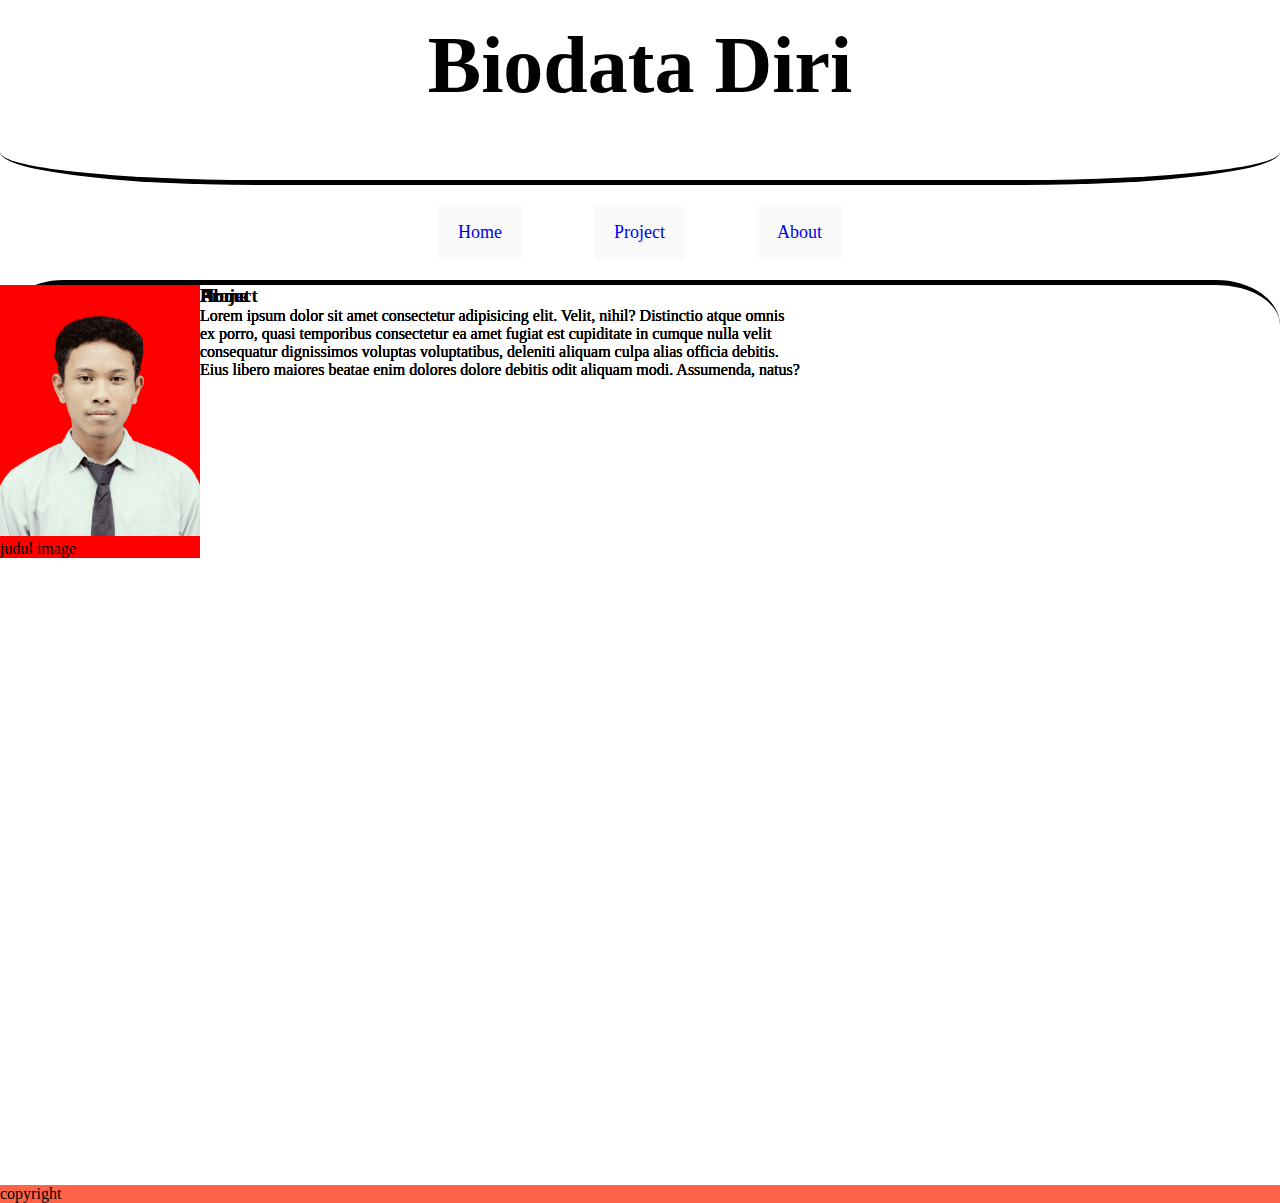
==== index.html @ 00df9906 "awa" ====
<!DOCTYPE html>
<html lang="en">
  <head>
    <meta charset="UTF-8" />
    <meta http-equiv="X-UA-Compatible" content="IE=edge" />
    <meta name="viewport" content="width=device-width, initial-scale=1.0" />
    <title>Latihan</title>
    <link rel="stylesheet" href="style.css" />
  </head>
  <body>
    <header>
      <h1>Biodata Diri</h1>
      <nav>
        <a href="#home" class="click">Home</a>
        <a href="#project" class="click">Project</a>
        <a href="#about" class="click">About</a>
      </nav>
    </header>
    <main>
      <div class="slide-container">
        <article id="home">
          <aside>
            <img id="profil" src="./image/person.png" alt="" />
            <p>judul image</p>
          </aside>
          <section>
            <h3>Home</h3>
            <p>
              Lorem ipsum dolor sit amet consectetur adipisicing elit. Velit,
              nihil? Distinctio atque omnis ex porro, quasi temporibus
              consectetur ea amet fugiat est cupiditate in cumque nulla velit
              consequatur dignissimos voluptas voluptatibus, deleniti aliquam
              culpa alias officia debitis. Eius libero maiores beatae enim
              dolores dolore debitis odit aliquam modi. Assumenda, natus?
            </p>
          </section>
        </article>

        <article id="project">
          <aside>
            <img id="profil" src="./image/person.png" alt="" />
            <p>judul image</p>
          </aside>
          <section>
            <h3>Project</h3>
            <p>
              Lorem ipsum dolor sit amet consectetur adipisicing elit. Velit,
              nihil? Distinctio atque omnis ex porro, quasi temporibus
              consectetur ea amet fugiat est cupiditate in cumque nulla velit
              consequatur dignissimos voluptas voluptatibus, deleniti aliquam
              culpa alias officia debitis. Eius libero maiores beatae enim
              dolores dolore debitis odit aliquam modi. Assumenda, natus?
            </p>
          </section>
        </article>

        <article id="about">
          <aside>
            <img id="profil" src="./image/person.png" alt="" />
            <p>judul image</p>
          </aside>
          <section>
            <h3>About</h3>
            <p>
              Lorem ipsum dolor sit amet consectetur adipisicing elit. Velit,
              nihil? Distinctio atque omnis ex porro, quasi temporibus
              consectetur ea amet fugiat est cupiditate in cumque nulla velit
              consequatur dignissimos voluptas voluptatibus, deleniti aliquam
              culpa alias officia debitis. Eius libero maiores beatae enim
              dolores dolore debitis odit aliquam modi. Assumenda, natus?
            </p>
          </section>
        </article>
      </div>
    </main>
    <footer>
      <p>copyright</p>
    </footer>
    <script src="script.js"></script>
  </body>
</html>
---- style.css ----
* {
  padding: 0;
  margin: 0;
}

body {
  box-sizing: border-box;
}

/**================================*/
/**             Header             */
/**================================*/
header {
  display: flex;
  flex-direction: column;
  text-align: center;
  justify-content: center;
  margin-top: 20px;
  /* background-color: aqua; */
}

header h1 {
  /* background-color: blue; */
  height: 10rem;
  font-size: 5rem;
  border-radius: 0 0 20% 20%;
  border-bottom: 5px solid black;
}

header nav {
  display: flex;
  /* margin-top: 100px; */
  /* background-color: aquamarine; */
  justify-content: center;
  gap: 2rem;
  /* border-bottom: 2px solid black; */
}

nav a {
  text-align: center;
  padding: 15px 20px;
  margin: 20px;
  text-decoration: none;
  font-size: 18px;
  line-height: 25px;
  border-radius: 4px;
  background-color: #fafafa;
}

/**================================*/
/**             Main               */
/**================================*/

main {
  /* background-color: aqua; */
  border-radius: 5% 5% 0 0;
  min-height: 100vh;
  border-top: 5px solid black;
  position: relative;
}
.slide-container {
  /*  
  transform: translate(-50%, 0);
  background: #f1f1f1f1;
  width: 80%;
  height: 80%;
  margin: 40px;
  border-top: 3px solid black;
  border-bottom: 3px solid black; */
  width: 100%;
  max-width: 800px;
  height: 350px;
  position: relative;
}

/**============ Article =========== */

article {
  width: 100%;
  max-width: 800px;
  height: 350px;
  position: absolute;
  transition: all 0.5s;
}
/**============ Aside ============= */

aside {
  float: left;
  background-color: red;
}

#profil {
  max-width: 200px;
  height: auto;
}
/**============ Section ============= */

/**================================*/
/**             Footer             */
/**================================*/

footer {
  background-color: tomato;
}
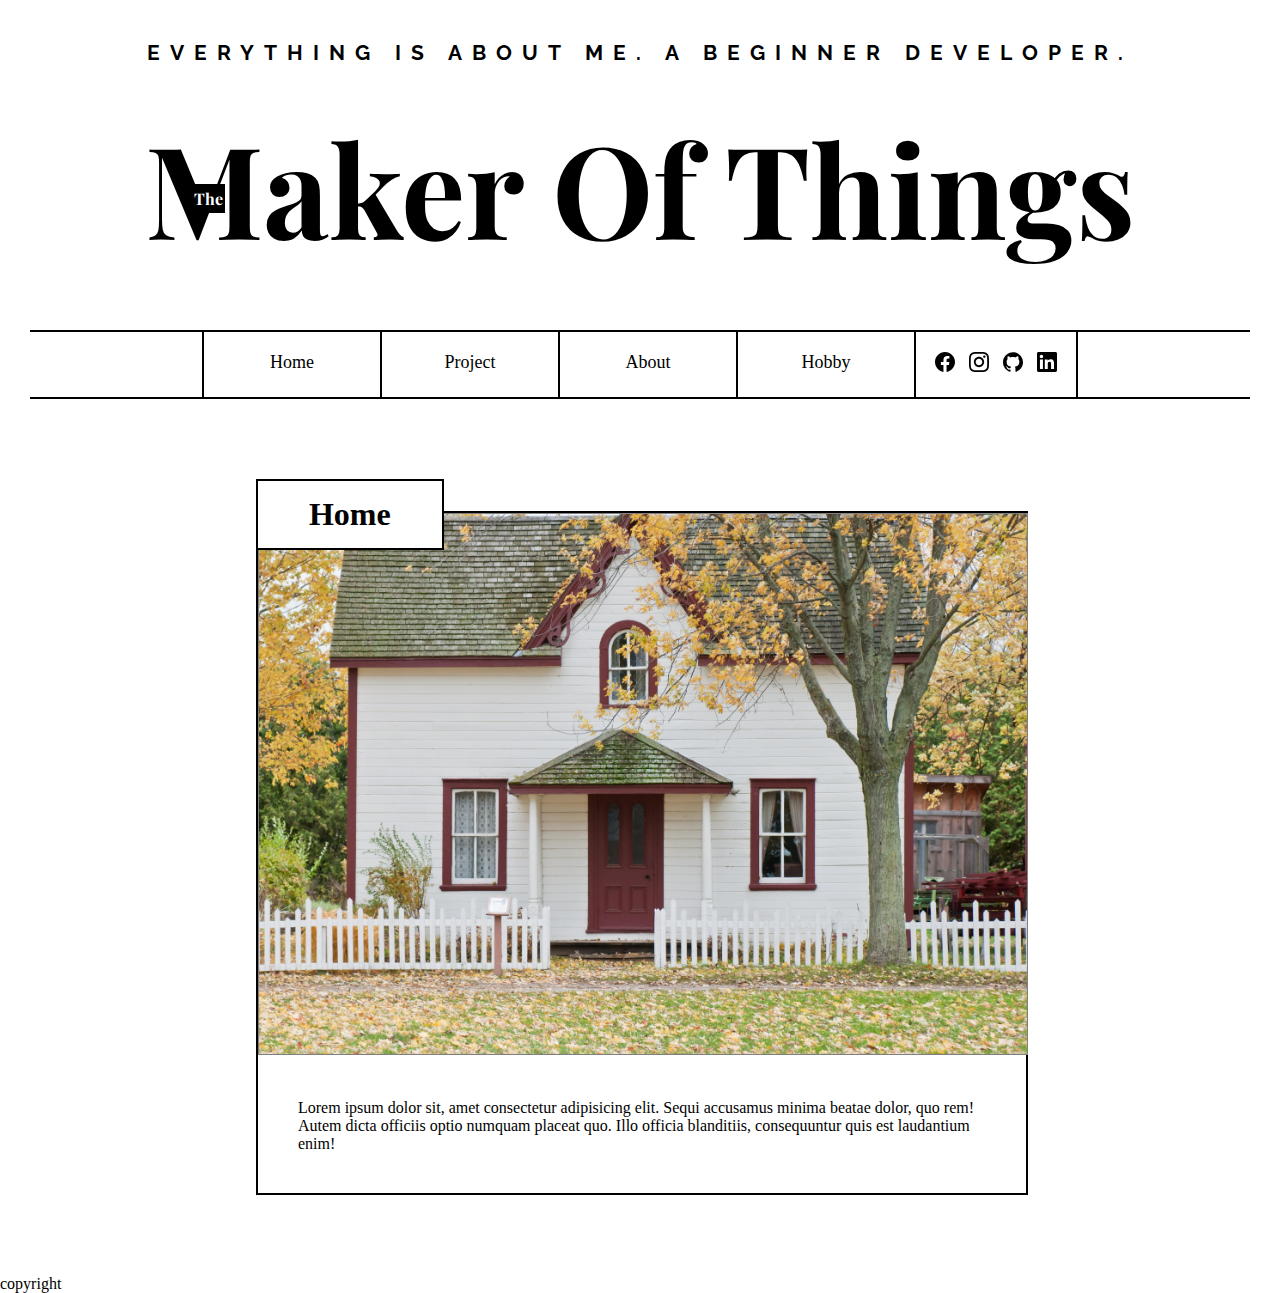
==== commit 38ed0896: "save 1" ====
--- a/index.html
+++ b/index.html
@@ -6,72 +6,90 @@
     <meta name="viewport" content="width=device-width, initial-scale=1.0" />
     <title>Latihan</title>
     <link rel="stylesheet" href="style.css" />
+    <link
+      rel="stylesheet"
+      href="https://use.fontawesome.com/releases/v5.13.0/css/all.css"
+      integrity="sha384-Bfad6CLCknfcloXFOyFnlgtENryhrpZCe29RTifKEixXQZ38WheV+i/6YWSzkz3V"
+      crossorigin="anonymous"
+    />
   </head>
   <body>
     <header>
-      <h1>Biodata Diri</h1>
+      <h3>everything is about me. a beginner developer.</h3>
+      <h1><span>the</span> maker of things</h1>
       <nav>
-        <a href="#home" class="click">Home</a>
-        <a href="#project" class="click">Project</a>
-        <a href="#about" class="click">About</a>
+        <ul>
+          <li class="border" id="default">
+            <a href="#home" class="click" onclick="openPage('home')">Home</a>
+          </li>
+          <li>
+            <a href="#project" class="click" onclick="openPage('project')"
+              >Project</a
+            >
+          </li>
+          <li class="border">
+            <a href="#about" class="click" onclick="openPage('about')">About</a>
+          </li>
+          <li><a href="#hobby" class="click">Hobby</a></li>
+          <li class="border social-media">
+            <a href="" class="click"
+              ><img src="./asset/facebook.svg" alt="facebook"
+            /></a>
+            <a href="#about" class="click"
+              ><img src="./asset/instagram.svg" alt="instagram"
+            /></a>
+            <a href="#about" class="click"
+              ><img src="./asset/github.svg" alt="github" />
+            </a>
+            <a href="#about" class="click"
+              ><img src="./asset/linkedin.svg" alt="linkedin"
+            /></a>
+          </li>
+        </ul>
       </nav>
     </header>
     <main>
-      <div class="slide-container">
-        <article id="home">
-          <aside>
-            <img id="profil" src="./image/person.png" alt="" />
-            <p>judul image</p>
-          </aside>
-          <section>
-            <h3>Home</h3>
+      <article id="home" class="content active">
+        <div class="container">
+          <h1>Home</h1>
+          <div class="batas"></div>
+          <div class="image-container">
+            <img src="./asset/home.jpg" alt="home" />
             <p>
-              Lorem ipsum dolor sit amet consectetur adipisicing elit. Velit,
-              nihil? Distinctio atque omnis ex porro, quasi temporibus
-              consectetur ea amet fugiat est cupiditate in cumque nulla velit
-              consequatur dignissimos voluptas voluptatibus, deleniti aliquam
-              culpa alias officia debitis. Eius libero maiores beatae enim
-              dolores dolore debitis odit aliquam modi. Assumenda, natus?
+              Lorem ipsum dolor sit, amet consectetur adipisicing elit. Sequi
+              accusamus minima beatae dolor, quo rem! Autem dicta officiis optio
+              numquam placeat quo. Illo officia blanditiis, consequuntur quis
+              est laudantium enim!
             </p>
-          </section>
-        </article>
+          </div>
+        </div>
+      </article>
 
-        <article id="project">
-          <aside>
-            <img id="profil" src="./image/person.png" alt="" />
-            <p>judul image</p>
-          </aside>
-          <section>
-            <h3>Project</h3>
-            <p>
-              Lorem ipsum dolor sit amet consectetur adipisicing elit. Velit,
-              nihil? Distinctio atque omnis ex porro, quasi temporibus
-              consectetur ea amet fugiat est cupiditate in cumque nulla velit
-              consequatur dignissimos voluptas voluptatibus, deleniti aliquam
-              culpa alias officia debitis. Eius libero maiores beatae enim
-              dolores dolore debitis odit aliquam modi. Assumenda, natus?
-            </p>
-          </section>
-        </article>
+      <article id="about" class="content">
+        <div class="container">
+          <h1>About</h1>
+          <div class="batas"></div>
+          <p>
+            Lorem ipsum dolor sit, amet consectetur adipisicing elit. Sequi
+            accusamus minima beatae dolor, quo rem! Autem dicta officiis optio
+            numquam placeat quo. Illo officia blanditiis, consequuntur quis est
+            laudantium enim!
+          </p>
+        </div>
+      </article>
 
-        <article id="about">
-          <aside>
-            <img id="profil" src="./image/person.png" alt="" />
-            <p>judul image</p>
-          </aside>
-          <section>
-            <h3>About</h3>
-            <p>
-              Lorem ipsum dolor sit amet consectetur adipisicing elit. Velit,
-              nihil? Distinctio atque omnis ex porro, quasi temporibus
-              consectetur ea amet fugiat est cupiditate in cumque nulla velit
-              consequatur dignissimos voluptas voluptatibus, deleniti aliquam
-              culpa alias officia debitis. Eius libero maiores beatae enim
-              dolores dolore debitis odit aliquam modi. Assumenda, natus?
-            </p>
-          </section>
-        </article>
-      </div>
+      <article id="project" class="content">
+        <div class="container">
+          <h1>Project</h1>
+          <div class="batas"></div>
+          <p>
+            Lorem ipsum dolor sit, amet consectetur adipisicing elit. Sequi
+            accusamus minima beatae dolor, quo rem! Autem dicta officiis optio
+            numquam placeat quo. Illo officia blanditiis, consequuntur quis est
+            laudantium enim!
+          </p>
+        </div>
+      </article>
     </main>
     <footer>
       <p>copyright</p>
--- a/style.css
+++ b/style.css
@@ -1,4 +1,7 @@
-* {
+@import url("https://fonts.googleapis.com/css2?family=Caveat:wght@600&family=Playfair+Display:wght@600&family=Raleway:wght@200&display=swap");
+*,
+*::after,
+*::before {
   padding: 0;
   margin: 0;
 }
@@ -11,94 +14,143 @@
 /**             Header             */
 /**================================*/
 header {
-  display: flex;
-  flex-direction: column;
+  position: relative;
   text-align: center;
-  justify-content: center;
-  margin-top: 20px;
-  /* background-color: aqua; */
+}
+
+header h3 {
+  font-family: "Raleway";
+  margin: 40px auto 0 auto;
+  font-size: 1.3rem;
+  letter-spacing: 10px;
+  text-transform: uppercase;
 }
 
 header h1 {
-  /* background-color: blue; */
-  height: 10rem;
-  font-size: 5rem;
-  border-radius: 0 0 20% 20%;
-  border-bottom: 5px solid black;
+  font-family: "Playfair Display";
+  margin: 20px auto 40px auto;
+  font-size: 8rem;
+  text-transform: capitalize;
+  line-height: 1.6;
+}
+
+h1 span {
+  position: absolute;
+  font-size: medium;
+  color: white;
+  background-color: black;
+  text-align: center;
+  top: 40%;
+  left: 15%;
+  padding: 2px;
 }
 
 header nav {
-  display: flex;
-  /* margin-top: 100px; */
-  /* background-color: aquamarine; */
-  justify-content: center;
-  gap: 2rem;
-  /* border-bottom: 2px solid black; */
+  border-top: 2px solid black;
+  border-bottom: 2px solid black;
+  margin-left: 30px;
+  margin-right: 30px;
 }
 
-nav a {
+nav ul {
+  display: inline-flex;
+  list-style-type: none;
+}
+
+ul li {
+  padding: 20px 40px;
+  width: 6rem;
+}
+nav .border {
+  border-left: 2px solid black;
+  border-right: 2px solid black;
+}
+
+ul li a {
   text-align: center;
-  padding: 15px 20px;
-  margin: 20px;
+  color: black;
   text-decoration: none;
   font-size: 18px;
-  line-height: 25px;
-  border-radius: 4px;
-  background-color: #fafafa;
+}
+
+li a:hover {
+  color: blueviolet;
+  font-weight: 500;
+}
+
+ul .social-media {
+  padding: 20px 0 20px 0;
+  width: 10rem;
+}
+
+img {
+  width: 20px;
+  margin: 0 5px 0 5px;
+  /* height: auto; */
 }
 
 /**================================*/
 /**             Main               */
 /**================================*/
-
-main {
-  /* background-color: aqua; */
-  border-radius: 5% 5% 0 0;
-  min-height: 100vh;
-  border-top: 5px solid black;
-  position: relative;
-}
-.slide-container {
-  /*  
-  transform: translate(-50%, 0);
-  background: #f1f1f1f1;
-  width: 80%;
-  height: 80%;
-  margin: 40px;
-  border-top: 3px solid black;
-  border-bottom: 3px solid black; */
-  width: 100%;
-  max-width: 800px;
-  height: 350px;
-  position: relative;
+.content {
+  display: none;
 }
 
+.active {
+  display: block;
+}
+
+.content .container {
+  position: relative;
+  /* border: 2px solid tomato; */
+  max-width: 60vw;
+  max-height: 80vh;
+  margin: 80px auto;
+}
+
+.container h1 {
+  position: absolute;
+  width: 12vw;
+  padding: 15px;
+  text-align: center;
+  top: 0;
+  border: 2px solid black;
+  background-color: white;
+}
+
+.container .batas {
+  width: 100%;
+  height: 2rem;
+}
+
+/**============ home image =========== */
+
+.image-container {
+  width: 100%;
+  display: block;
+  left: 0;
+  border: 2px solid black;
+}
+
+.image-container img {
+  width: 100%;
+  height: 60vh;
+  margin: 0;
+  padding-left: 0%;
+  object-fit: cover;
+  object-position: center;
+  border: 0.5px solid grey;
+}
+
+.container p {
+  padding: 2.5rem;
+}
 /**============ Article =========== */
 
-article {
-  width: 100%;
-  max-width: 800px;
-  height: 350px;
-  position: absolute;
-  transition: all 0.5s;
-}
 /**============ Aside ============= */
 
-aside {
-  float: left;
-  background-color: red;
-}
-
-#profil {
-  max-width: 200px;
-  height: auto;
-}
 /**============ Section ============= */
 
 /**================================*/
 /**             Footer             */
 /**================================*/
-
-footer {
-  background-color: tomato;
-}
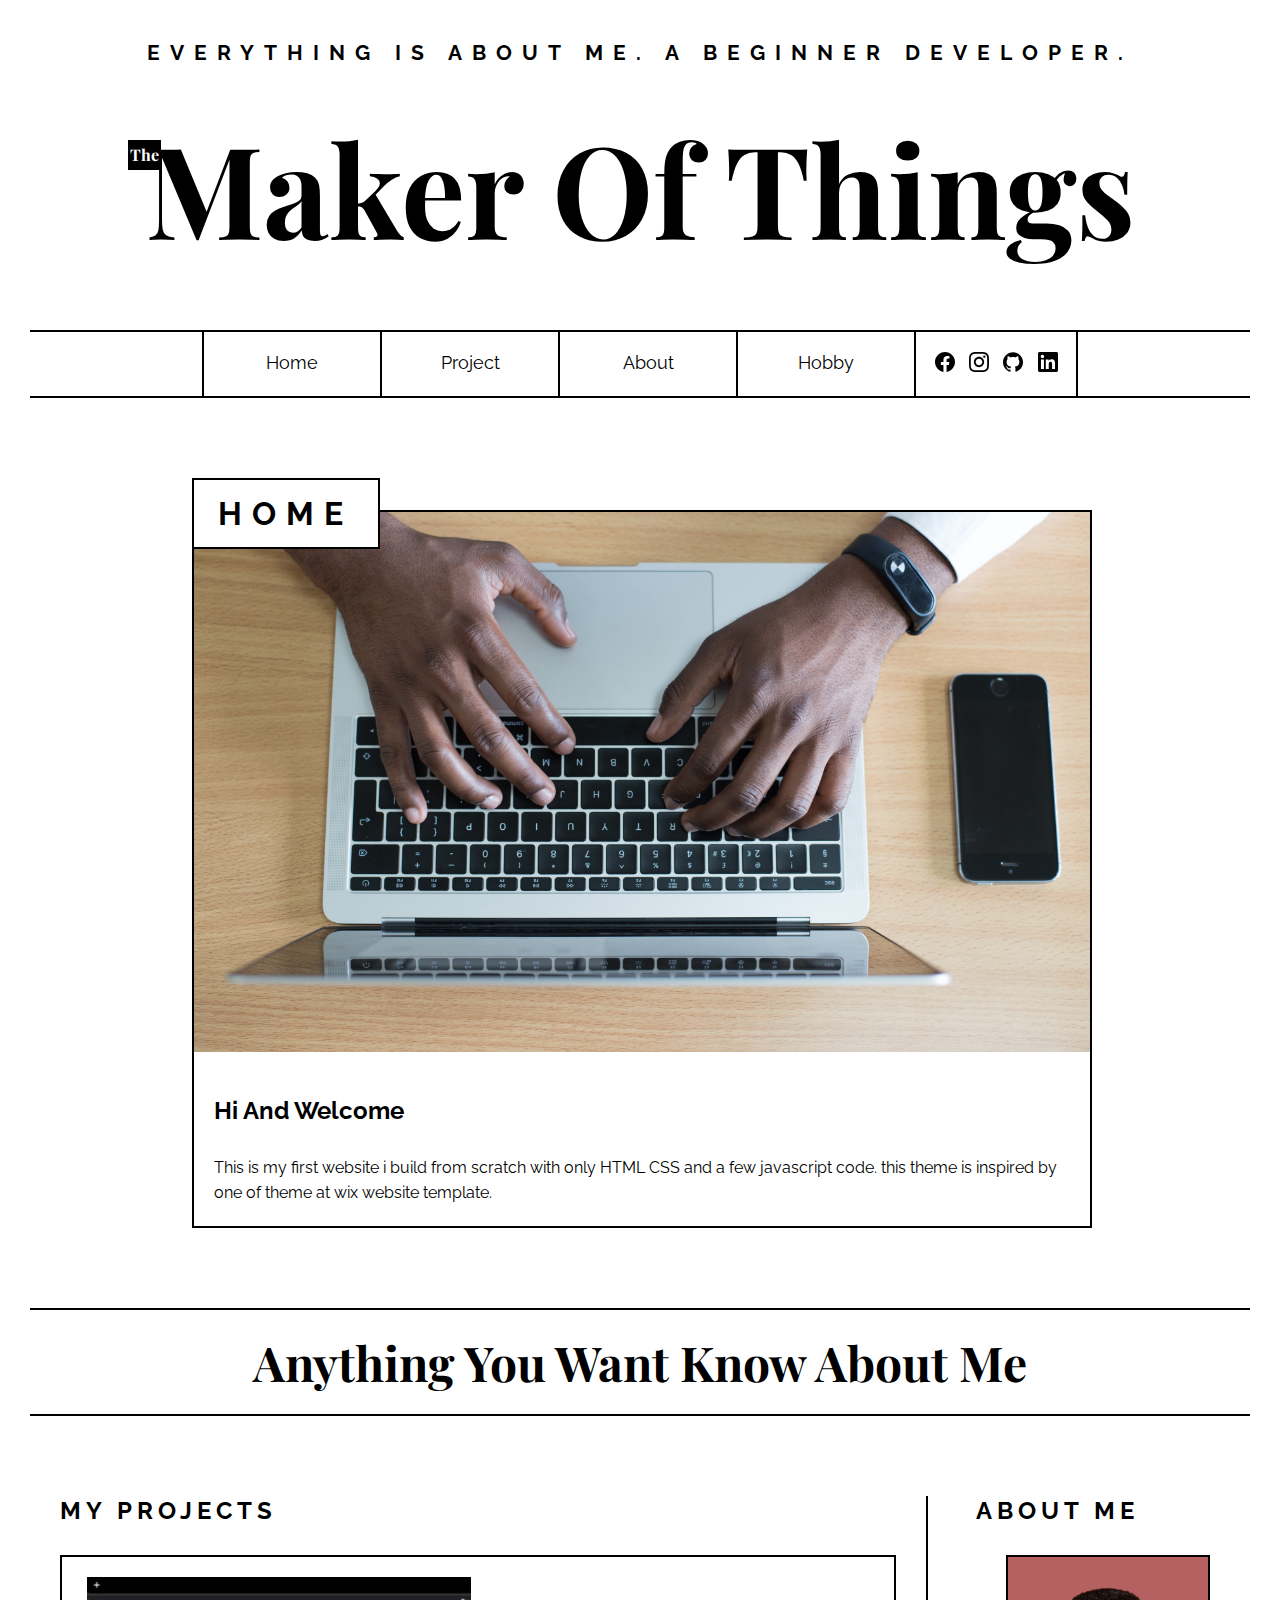
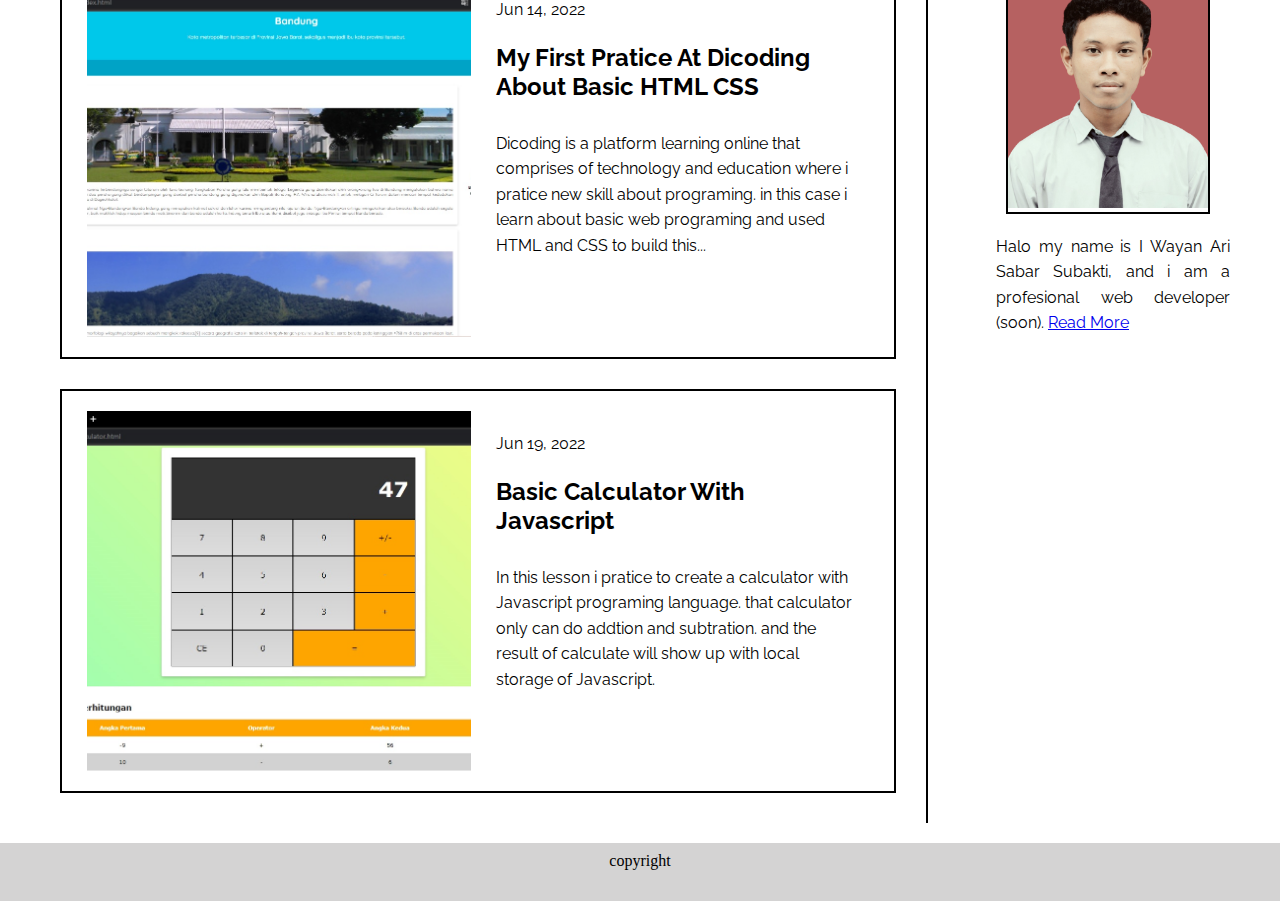
==== commit b4a21974: "complete view" ====
--- a/index.html
+++ b/index.html
@@ -17,77 +17,172 @@
     <header>
       <h3>everything is about me. a beginner developer.</h3>
       <h1><span>the</span> maker of things</h1>
-      <nav>
-        <ul>
-          <li class="border" id="default">
-            <a href="#home" class="click" onclick="openPage('home')">Home</a>
-          </li>
-          <li>
-            <a href="#project" class="click" onclick="openPage('project')"
-              >Project</a
-            >
-          </li>
-          <li class="border">
-            <a href="#about" class="click" onclick="openPage('about')">About</a>
-          </li>
-          <li><a href="#hobby" class="click">Hobby</a></li>
-          <li class="border social-media">
-            <a href="" class="click"
-              ><img src="./asset/facebook.svg" alt="facebook"
-            /></a>
-            <a href="#about" class="click"
-              ><img src="./asset/instagram.svg" alt="instagram"
-            /></a>
-            <a href="#about" class="click"
-              ><img src="./asset/github.svg" alt="github" />
-            </a>
-            <a href="#about" class="click"
-              ><img src="./asset/linkedin.svg" alt="linkedin"
-            /></a>
-          </li>
-        </ul>
-      </nav>
     </header>
+    <nav>
+      <ul>
+        <li class="border" id="default">
+          <a href="#home" class="click" onclick="openPage('home')">Home</a>
+        </li>
+        <li>
+          <a href="#project" class="click" onclick="openPage('project')"
+            >Project</a
+          >
+        </li>
+        <li class="border">
+          <a href="#about" class="click" onclick="openPage('about')">About</a>
+        </li>
+        <li><a href="#hobby" class="click">Hobby</a></li>
+        <li class="border social-media">
+          <a href="" class="click"
+            ><img src="./asset/facebook.svg" alt="facebook"
+          /></a>
+          <a href="#about" class="click"
+            ><img src="./asset/instagram.svg" alt="instagram"
+          /></a>
+          <a href="#about" class="click"
+            ><img src="./asset/github.svg" alt="github" />
+          </a>
+          <a href="#about" class="click"
+            ><img src="./asset/linkedin.svg" alt="linkedin"
+          /></a>
+        </li>
+      </ul>
+    </nav>
     <main>
       <article id="home" class="content active">
         <div class="container">
           <h1>Home</h1>
           <div class="batas"></div>
           <div class="image-container">
-            <img src="./asset/home.jpg" alt="home" />
-            <p>
-              Lorem ipsum dolor sit, amet consectetur adipisicing elit. Sequi
-              accusamus minima beatae dolor, quo rem! Autem dicta officiis optio
-              numquam placeat quo. Illo officia blanditiis, consequuntur quis
-              est laudantium enim!
-            </p>
+            <img src="./asset/laptop.jpg" alt="home" />
+            <div class="description">
+              <h3>Hi and Welcome</h3>
+              <p>
+                This is my first website i build from scratch with only HTML CSS
+                and a few javascript code. this theme is inspired by one of
+                theme at wix website template.
+              </p>
+            </div>
           </div>
+        </div>
+
+        <section class="contain-two">
+          <h1>Anything you want know about me</h1>
+        </section>
+
+        <section class="contain-three">
+          <div class="boxs">
+            <h1>My Projects</h1>
+            <!-- box1 -->
+            <div class="box">
+              <img src="./asset/web-dasar.jpg" alt="web-dasar" />
+              <div class="description">
+                <p>Jun 14, 2022</p>
+                <h3>my first pratice at dicoding about basic HTML CSS</h3>
+                <p>
+                  Dicoding is a platform learning online that comprises of
+                  technology and education where i pratice new skill about
+                  programing. in this case i learn about basic web programing
+                  and used HTML and CSS to build this...
+                </p>
+              </div>
+            </div>
+            <!-- end box1 -->
+            <!-- box2 -->
+            <div class="box">
+              <img src="./asset/calculator basic.jpg" alt="calculator" />
+              <div class="description">
+                <p>Jun 19, 2022</p>
+                <h3>Basic Calculator with Javascript</h3>
+                <p>
+                  In this lesson i pratice to create a calculator with
+                  Javascript programing language. that calculator only can do
+                  addtion and subtration. and the result of calculate will show
+                  up with local storage of Javascript.
+                </p>
+              </div>
+            </div>
+            <!-- end box2 -->
+          </div>
+          <!-- end boxes -->
+          <!-- aside -->
+          <aside>
+            <h1>About Me</h1>
+            <div class="box-image">
+              <img src="./asset/person.png" alt="profil" class="profil" />
+            </div>
+            <div class="description">
+              <p>
+                Halo my name is I Wayan Ari Sabar Subakti, and i am a
+                profesional web developer (soon).
+                <a href="#about" class="click" onclick="openPage('about')"
+                  >Read More</a
+                >
+
+                <!-- I live in Bali and do as
+                programing since 2015 but still can't do programing. but now i
+                am back with new journey and spirit to become profesional at
+                developer world -->
+              </p>
+            </div>
+          </aside>
+        </section>
+      </article>
+
+      <article id="project" class="content">
+        <div class="project-container">
+          <h1>My Projects</h1>
+
+          <div class="box-project">
+            <!-- box1 -->
+            <div class="project">
+              <img src="./asset/web-dasar.jpg" alt="web-dasar" />
+              <div class="description">
+                <p>Jun 14, 2022</p>
+                <h3>my first pratice at dicoding about basic HTML CSS</h3>
+                <p>
+                  Dicoding is a platform learning online that comprises of
+                  technology and education where i pratice new skill about
+                  programing. in this case i learn about basic web programing
+                  and used HTML and CSS to build this...
+                </p>
+              </div>
+            </div>
+            <!-- end box1 -->
+            <!-- box2 -->
+            <div class="project">
+              <img src="./asset/calculator basic.jpg" alt="calculator" />
+              <div class="description">
+                <p>Jun 19, 2022</p>
+                <h3>Basic Calculator with Javascript</h3>
+                <p>
+                  In this lesson i pratice to create a calculator with
+                  Javascript programing language. that calculator only can do
+                  addtion and subtration. and the result of calculate will show
+                  up with local storage of Javascript.
+                </p>
+              </div>
+            </div>
+            <!-- end box2 -->
+          </div>
+          <!-- end boxes -->
         </div>
       </article>
 
       <article id="about" class="content">
-        <div class="container">
-          <h1>About</h1>
-          <div class="batas"></div>
-          <p>
-            Lorem ipsum dolor sit, amet consectetur adipisicing elit. Sequi
-            accusamus minima beatae dolor, quo rem! Autem dicta officiis optio
-            numquam placeat quo. Illo officia blanditiis, consequuntur quis est
-            laudantium enim!
-          </p>
-        </div>
-      </article>
-
-      <article id="project" class="content">
-        <div class="container">
-          <h1>Project</h1>
-          <div class="batas"></div>
-          <p>
-            Lorem ipsum dolor sit, amet consectetur adipisicing elit. Sequi
-            accusamus minima beatae dolor, quo rem! Autem dicta officiis optio
-            numquam placeat quo. Illo officia blanditiis, consequuntur quis est
-            laudantium enim!
-          </p>
+        <div class="about-container">
+          <div class="about-image">
+            <img src="./asset/person.png" alt="profil" class="profil" />
+          </div>
+          <div class="about-des">
+            <h3>Hello Everyone!</h3>
+            <p>
+              My name is I Wayan Ari Sabar Subakti, and i am a profesional web
+              developer (soon). I live in Bali and do as programing since 2015
+              but still can't do programing. but now i am back with new journey
+              and spirit to become profesional at developer world.
+            </p>
+          </div>
         </div>
       </article>
     </main>
--- a/style.css
+++ b/style.css
@@ -41,15 +41,19 @@
   background-color: black;
   text-align: center;
   top: 40%;
-  left: 15%;
+  left: 10%;
   padding: 2px;
 }
-
-header nav {
+nav {
+  text-align: center;
   border-top: 2px solid black;
   border-bottom: 2px solid black;
   margin-left: 30px;
   margin-right: 30px;
+  position: sticky;
+  top: 0;
+  z-index: 40;
+  background-color: white;
 }
 
 nav ul {
@@ -60,6 +64,7 @@
 ul li {
   padding: 20px 40px;
   width: 6rem;
+  cursor: pointer;
 }
 nav .border {
   border-left: 2px solid black;
@@ -67,6 +72,7 @@
 }
 
 ul li a {
+  font-family: "Raleway";
   text-align: center;
   color: black;
   text-decoration: none;
@@ -75,7 +81,7 @@
 
 li a:hover {
   color: blueviolet;
-  font-weight: 500;
+  font-weight: 700;
 }
 
 ul .social-media {
@@ -89,6 +95,10 @@
   /* height: auto; */
 }
 
+p {
+  line-height: 1.6;
+}
+
 /**================================*/
 /**             Main               */
 /**================================*/
@@ -102,14 +112,16 @@
 
 .content .container {
   position: relative;
-  /* border: 2px solid tomato; */
-  max-width: 60vw;
-  max-height: 80vh;
+  max-width: 70vw;
+  max-height: auto;
   margin: 80px auto;
 }
 
 .container h1 {
   position: absolute;
+  font-family: "Raleway";
+  letter-spacing: 10px;
+  text-transform: uppercase;
   width: 12vw;
   padding: 15px;
   text-align: center;
@@ -127,7 +139,7 @@
 
 .image-container {
   width: 100%;
-  display: block;
+  display: inline-block;
   left: 0;
   border: 2px solid black;
 }
@@ -138,19 +150,191 @@
   margin: 0;
   padding-left: 0%;
   object-fit: cover;
+  object-position: bottom;
+}
+
+/**============ contain-two =========== */
+.contain-two {
+  text-align: center;
+  border-top: 2px solid black;
+  border-bottom: 2px solid black;
+  margin-left: 30px;
+  margin-right: 30px;
+  margin-top: 4rem;
+  padding: 20px;
+}
+
+.contain-two h1 {
+  font-size: 3rem;
+  text-transform: capitalize;
+  font-family: "Playfair Display";
+}
+
+/**============ Contain-three =========== */
+.contain-three {
+  display: flex;
+  padding-top: 5rem;
+  padding-bottom: 20px;
+}
+.boxs {
+  float: left;
+  margin-left: 30px;
+  max-width: 70vw;
+}
+
+.boxs h1 {
+  margin-left: 30px;
+  text-transform: uppercase;
+  font-family: "Raleway";
+  font-size: 1.5rem;
+  letter-spacing: 5px;
+}
+
+.box {
+  display: flex;
+  margin: 30px;
+  width: auto;
+  padding: 20px;
+  border: 2px solid black;
+}
+
+.box img {
+  width: 30vw;
+  height: 40vh;
+  object-fit: cover;
   object-position: center;
-  border: 0.5px solid grey;
-}
-
-.container p {
-  padding: 2.5rem;
-}
-/**============ Article =========== */
+}
+
+.description {
+  float: right;
+  padding: 20px;
+  font-family: "Raleway";
+}
+
+.description h3 {
+  margin-top: 20px;
+  margin-bottom: 30px;
+  font-size: 1.5rem;
+  text-transform: capitalize;
+}
 
 /**============ Aside ============= */
 
-/**============ Section ============= */
-
+aside {
+  width: 30%;
+  float: right;
+  padding-left: 3rem;
+  margin-right: 30px;
+  border-left: 2px solid black;
+}
+
+aside h1 {
+  text-transform: uppercase;
+  font-family: "Raleway";
+  font-size: 1.5rem;
+  letter-spacing: 5px;
+}
+.box-image {
+  margin: 30px 0 0 30px;
+  width: 200px;
+  padding: 0;
+  border: 2px solid black;
+}
+.box-image .profil {
+  width: 100%;
+  height: auto;
+  margin: 0;
+  object-fit: fill;
+  object-position: center;
+  background-color: rgb(182, 97, 97);
+}
+
+aside p {
+  text-align: justify;
+}
+
+aside a:hover {
+  font-weight: 700;
+  color: blueviolet;
+}
+/**============ Project =========== */
+.project-container {
+  margin: 80px 30px;
+}
+
+.project-container h1 {
+  text-align: center;
+  margin-bottom: 50px;
+  text-transform: uppercase;
+  font-family: "Raleway";
+  font-size: 1.5rem;
+  letter-spacing: 5px;
+}
+.box-project {
+  display: flex;
+  margin: 30px;
+  justify-content: space-around;
+}
+
+.project {
+  display: block;
+  width: 40vw;
+  border: 2px solid black;
+}
+
+.project img {
+  margin: 0;
+  width: 100%;
+  height: auto;
+  object-fit: cover;
+  object-position: center;
+}
+
+/**============ About me ============= */
+
+.about-container {
+  margin: 80px auto;
+  width: 60vw;
+  height: auto;
+  border: 2px solid black;
+}
+.about-image {
+  text-align: center;
+  background-color: rgb(182, 97, 97);
+  padding-bottom: 0;
+  bottom: 0;
+  border-bottom: 2px solid black;
+}
+
+.about-image img {
+  width: 30%;
+  bottom: 0;
+  margin-bottom: 0;
+}
+
+.about-des {
+  padding: 20px;
+}
+
+.about-des h3 {
+  text-transform: capitalize;
+  font-family: "Raleway";
+  font-size: 1.5rem;
+  letter-spacing: 2px;
+  margin: 20px 0;
+}
+
+.about-des p {
+  width: 45vw;
+}
 /**================================*/
 /**             Footer             */
 /**================================*/
+footer {
+  bottom: 0;
+  padding: 5px;
+  line-height: 3rem;
+  text-align: center;
+  height: 3rem;
+  background-color: rgb(212, 211, 211);
+}
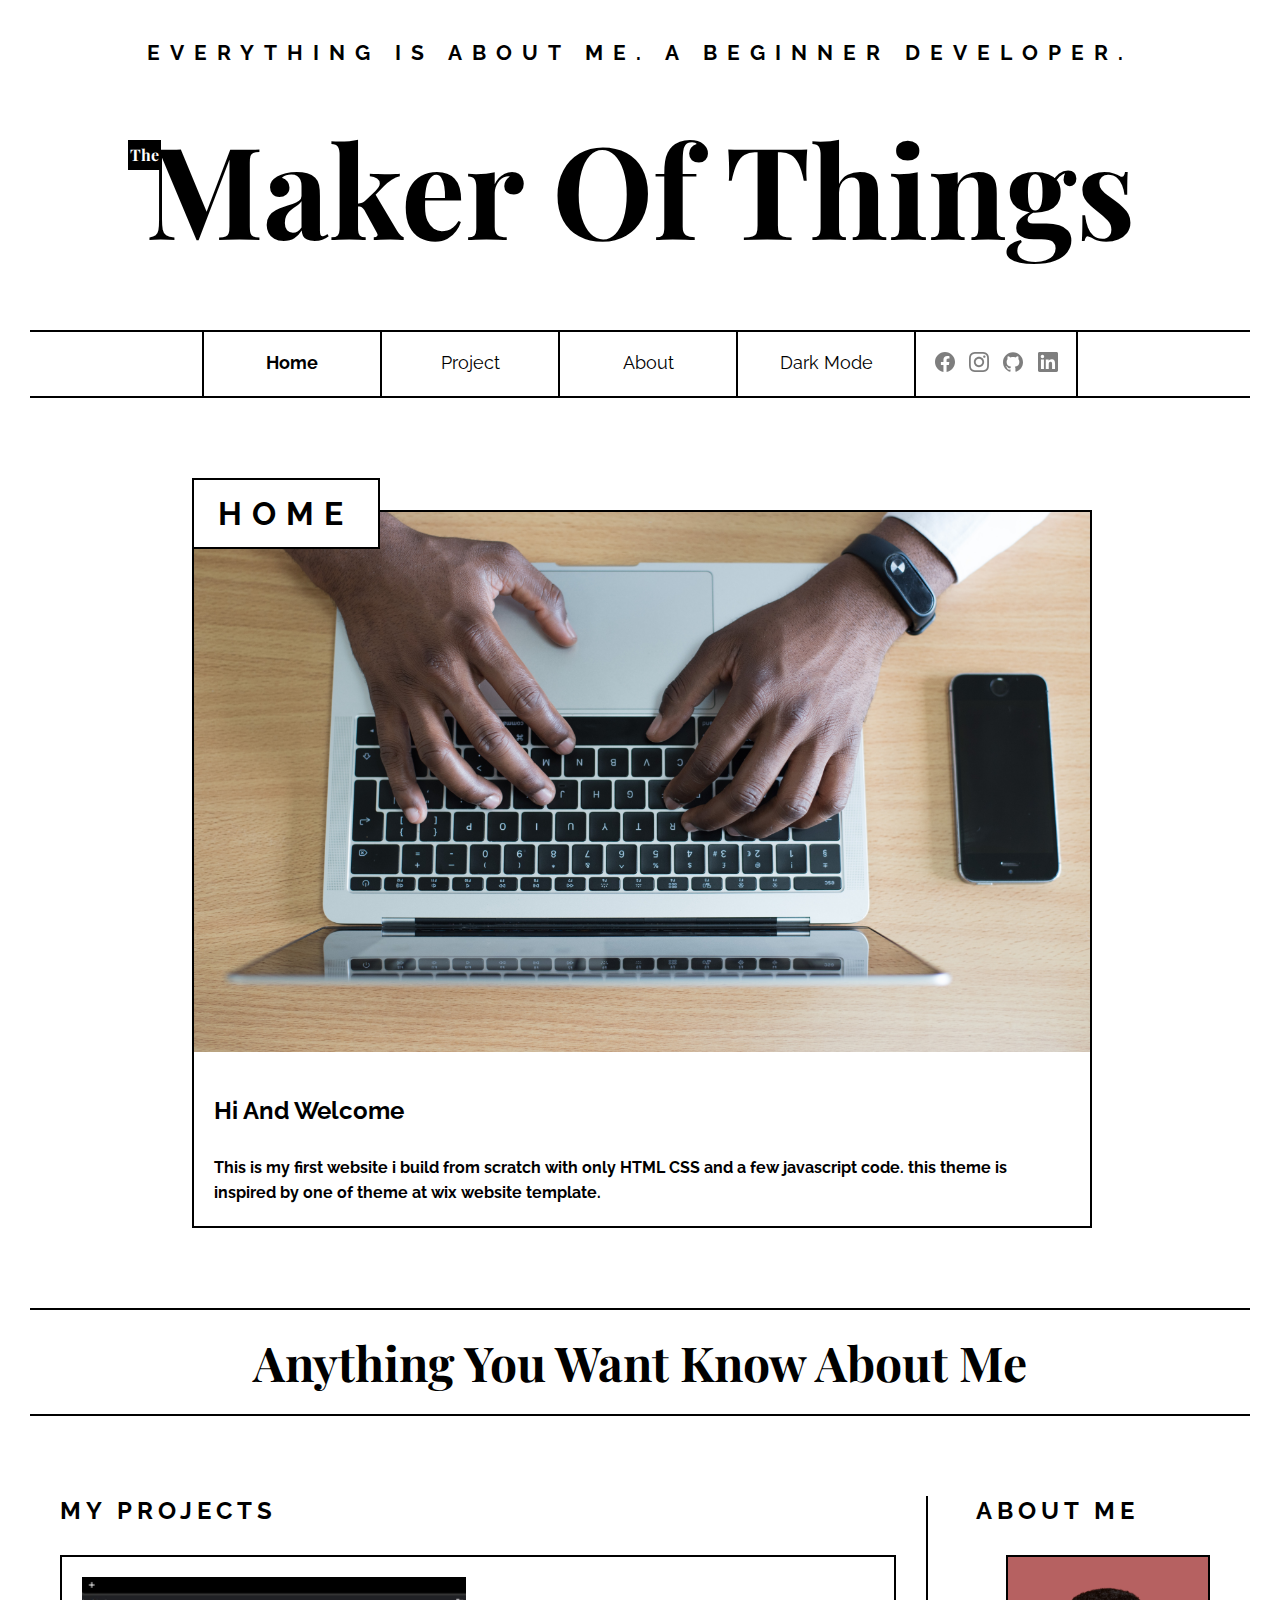
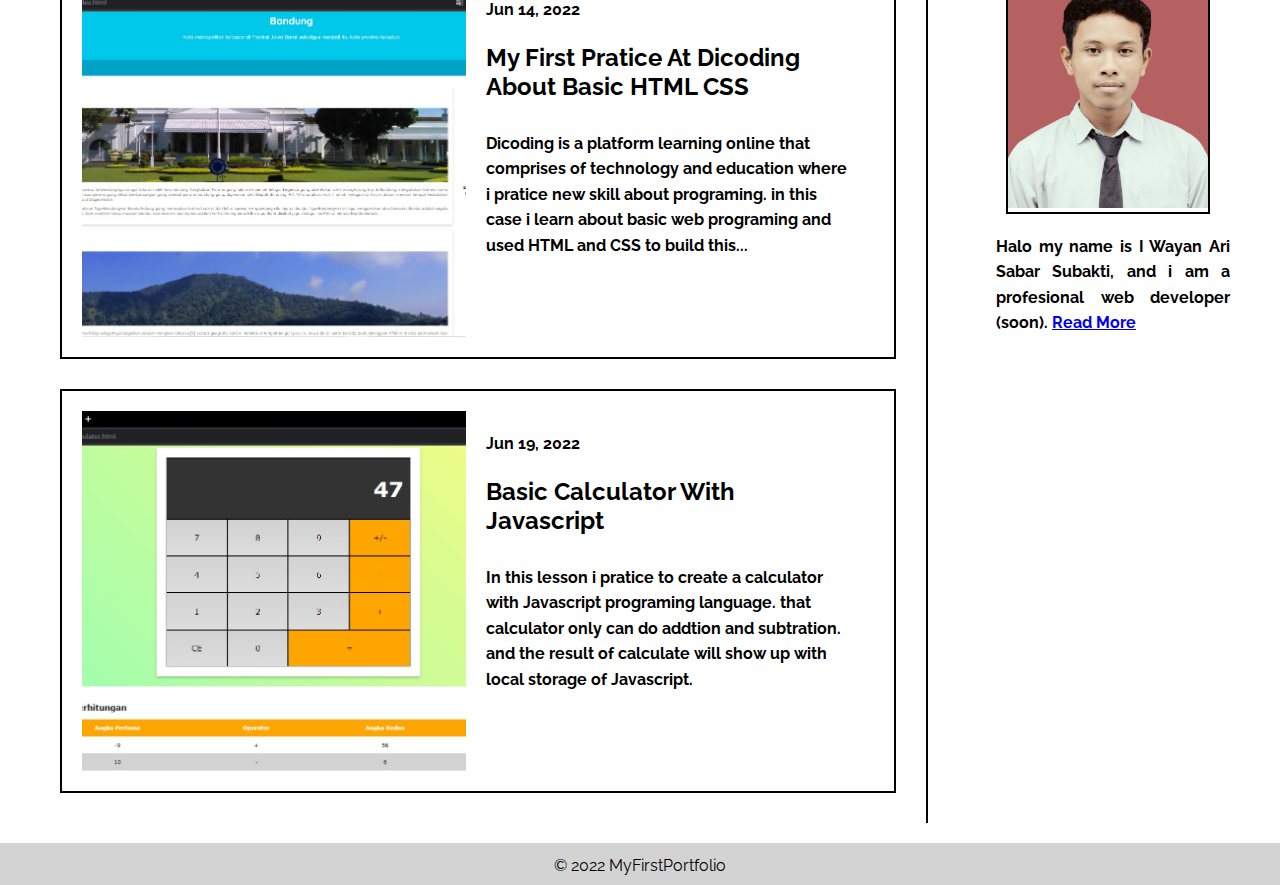
==== commit c9e32d56: "penambahan dark mode" ====
--- a/index.html
+++ b/index.html
@@ -20,8 +20,10 @@
     </header>
     <nav>
       <ul>
-        <li class="border" id="default">
-          <a href="#home" class="click" onclick="openPage('home')">Home</a>
+        <li class="border">
+          <a href="#home" class="click active" onclick="openPage('home')"
+            >Home</a
+          >
         </li>
         <li>
           <a href="#project" class="click" onclick="openPage('project')"
@@ -31,18 +33,29 @@
         <li class="border">
           <a href="#about" class="click" onclick="openPage('about')">About</a>
         </li>
-        <li><a href="#hobby" class="click">Hobby</a></li>
+        <li>
+          <a id="dark" href="" class="click">Dark Mode</a>
+        </li>
         <li class="border social-media">
-          <a href="" class="click"
+          <a
+            href="https://www.facebook.com/sabar.subakti.7/"
+            class="click"
+            target="_blank"
             ><img src="./asset/facebook.svg" alt="facebook"
           /></a>
-          <a href="#about" class="click"
+          <a
+            href="https://www.instagram.com/arisabarsubakti/"
+            class="click"
+            target="_blank"
             ><img src="./asset/instagram.svg" alt="instagram"
           /></a>
-          <a href="#about" class="click"
+          <a href="https://github.com/arisabar/" class="click" target="_blank"
             ><img src="./asset/github.svg" alt="github" />
           </a>
-          <a href="#about" class="click"
+          <a
+            href="https://www.linkedin.com/in/sabar-subakti-743246164/"
+            class="click"
+            target="_blank"
             ><img src="./asset/linkedin.svg" alt="linkedin"
           /></a>
         </li>
@@ -177,17 +190,23 @@
           <div class="about-des">
             <h3>Hello Everyone!</h3>
             <p>
-              My name is I Wayan Ari Sabar Subakti, and i am a profesional web
+              My name is I Wayan Ari Sabar Subakti, and I am a profesional web
               developer (soon). I live in Bali and do as programing since 2015
-              but still can't do programing. but now i am back with new journey
+              but still can't do programing. but now I am back with new journey
               and spirit to become profesional at developer world.
+            </p>
+            <p>
+              With Dicoding I try to learning again form basic and join the
+              IDCAMP event. My focus on language is javascript bicause
+              javascript is popular programming language. And soon I take course
+              React.js and build app more complex.
             </p>
           </div>
         </div>
       </article>
     </main>
     <footer>
-      <p>copyright</p>
+      <p>&copy; 2022 MyFirstPortfolio</p>
     </footer>
     <script src="script.js"></script>
   </body>
--- a/style.css
+++ b/style.css
@@ -6,8 +6,36 @@
   margin: 0;
 }
 
+:root {
+  --border-color: 2px solid black;
+  --font-primary: "Playfair Display";
+  --font-secondary: "Raleway";
+  --background: white;
+  --bg-profil: rgb(182, 97, 97);
+  --bg-footer: rgb(212, 211, 211);
+  --color-primary: black;
+  --color-span: white;
+  --color-hover: blueviolet;
+  --opacity-primary: 0.5;
+  --opacity-hover: 1;
+}
+
+.dark-theme {
+  --border-color: 2px solid white;
+  --font-primary: "Playfair Display";
+  --font-secondary: "Raleway";
+  --background: black; /* coba di rubah*/
+  --bg-profil: rgb(182, 97, 97);
+  --bg-footer: rgb(212, 211, 211);
+  --color-primary: white;
+  --color-span: black;
+  --color-hover: blueviolet;
+  --opacity-primary: 1;
+  --opacity-hover: 0.5;
+}
 body {
   box-sizing: border-box;
+  background-color: var(--background);
 }
 
 /**================================*/
@@ -19,7 +47,8 @@
 }
 
 header h3 {
-  font-family: "Raleway";
+  font-family: var(--font-secondary);
+  color: var(--color-primary);
   margin: 40px auto 0 auto;
   font-size: 1.3rem;
   letter-spacing: 10px;
@@ -27,7 +56,8 @@
 }
 
 header h1 {
-  font-family: "Playfair Display";
+  font-family: var(--font-primary);
+  color: var(--color-primary);
   margin: 20px auto 40px auto;
   font-size: 8rem;
   text-transform: capitalize;
@@ -37,8 +67,8 @@
 h1 span {
   position: absolute;
   font-size: medium;
-  color: white;
-  background-color: black;
+  color: var(--color-span);
+  background-color: var(--color-primary);
   text-align: center;
   top: 40%;
   left: 10%;
@@ -46,14 +76,14 @@
 }
 nav {
   text-align: center;
-  border-top: 2px solid black;
-  border-bottom: 2px solid black;
+  border-top: var(--border-color);
+  border-bottom: var(--border-color);
   margin-left: 30px;
   margin-right: 30px;
   position: sticky;
   top: 0;
   z-index: 40;
-  background-color: white;
+  background-color: var(--background);
 }
 
 nav ul {
@@ -67,32 +97,41 @@
   cursor: pointer;
 }
 nav .border {
-  border-left: 2px solid black;
-  border-right: 2px solid black;
-}
-
-ul li a {
-  font-family: "Raleway";
-  text-align: center;
-  color: black;
+  border-left: var(--border-color);
+  border-right: var(--border-color);
+}
+.active {
+  color: var(--color-hover);
+  font-weight: 700;
+}
+ul li .click {
+  font-family: var(--font-secondary);
+  text-align: center;
+  color: var(--color-primary);
   text-decoration: none;
   font-size: 18px;
 }
 
 li a:hover {
-  color: blueviolet;
+  color: var(--color-hover);
   font-weight: 700;
 }
 
 ul .social-media {
   padding: 20px 0 20px 0;
   width: 10rem;
-}
-
-img {
+  background-color: white;
+}
+
+.social-media img {
   width: 20px;
   margin: 0 5px 0 5px;
+  opacity: var(--opacity-primary);
   /* height: auto; */
+}
+
+.social-media img:hover {
+  opacity: var(--opacity-hover);
 }
 
 p {
@@ -108,6 +147,7 @@
 
 .active {
   display: block;
+  color: var(--color-primary);
 }
 
 .content .container {
@@ -119,15 +159,15 @@
 
 .container h1 {
   position: absolute;
-  font-family: "Raleway";
+  font-family: var(--font-secondary);
   letter-spacing: 10px;
   text-transform: uppercase;
   width: 12vw;
   padding: 15px;
   text-align: center;
   top: 0;
-  border: 2px solid black;
-  background-color: white;
+  border: var(--border-color);
+  background-color: var(--background);
 }
 
 .container .batas {
@@ -141,7 +181,7 @@
   width: 100%;
   display: inline-block;
   left: 0;
-  border: 2px solid black;
+  border: var(--border-color);
 }
 
 .image-container img {
@@ -156,8 +196,8 @@
 /**============ contain-two =========== */
 .contain-two {
   text-align: center;
-  border-top: 2px solid black;
-  border-bottom: 2px solid black;
+  border-top: var(--border-color);
+  border-bottom: var(--border-color);
   margin-left: 30px;
   margin-right: 30px;
   margin-top: 4rem;
@@ -167,7 +207,7 @@
 .contain-two h1 {
   font-size: 3rem;
   text-transform: capitalize;
-  font-family: "Playfair Display";
+  font-family: var(--font-primary);
 }
 
 /**============ Contain-three =========== */
@@ -185,7 +225,7 @@
 .boxs h1 {
   margin-left: 30px;
   text-transform: uppercase;
-  font-family: "Raleway";
+  font-family: var(--font-secondary);
   font-size: 1.5rem;
   letter-spacing: 5px;
 }
@@ -195,7 +235,7 @@
   margin: 30px;
   width: auto;
   padding: 20px;
-  border: 2px solid black;
+  border: var(--border-color);
 }
 
 .box img {
@@ -208,7 +248,7 @@
 .description {
   float: right;
   padding: 20px;
-  font-family: "Raleway";
+  font-family: var(--font-secondary);
 }
 
 .description h3 {
@@ -225,12 +265,12 @@
   float: right;
   padding-left: 3rem;
   margin-right: 30px;
-  border-left: 2px solid black;
+  border-left: var(--border-color);
 }
 
 aside h1 {
   text-transform: uppercase;
-  font-family: "Raleway";
+  font-family: var(--font-secondary);
   font-size: 1.5rem;
   letter-spacing: 5px;
 }
@@ -238,7 +278,7 @@
   margin: 30px 0 0 30px;
   width: 200px;
   padding: 0;
-  border: 2px solid black;
+  border: var(--border-color);
 }
 .box-image .profil {
   width: 100%;
@@ -246,7 +286,7 @@
   margin: 0;
   object-fit: fill;
   object-position: center;
-  background-color: rgb(182, 97, 97);
+  background-color: var(--bg-profil);
 }
 
 aside p {
@@ -255,18 +295,19 @@
 
 aside a:hover {
   font-weight: 700;
-  color: blueviolet;
+  color: var(--color-hover);
 }
 /**============ Project =========== */
 .project-container {
   margin: 80px 30px;
+  color: var(--color-primary);
 }
 
 .project-container h1 {
   text-align: center;
   margin-bottom: 50px;
   text-transform: uppercase;
-  font-family: "Raleway";
+  font-family: var(--font-secondary);
   font-size: 1.5rem;
   letter-spacing: 5px;
 }
@@ -279,7 +320,7 @@
 .project {
   display: block;
   width: 40vw;
-  border: 2px solid black;
+  border: var(--border-color);
 }
 
 .project img {
@@ -296,14 +337,15 @@
   margin: 80px auto;
   width: 60vw;
   height: auto;
-  border: 2px solid black;
+  color: var(--color-primary);
+  border: var(--border-color);
 }
 .about-image {
   text-align: center;
-  background-color: rgb(182, 97, 97);
+  background-color: var(--bg-profil);
   padding-bottom: 0;
   bottom: 0;
-  border-bottom: 2px solid black;
+  border-bottom: var(--border-color);
 }
 
 .about-image img {
@@ -318,23 +360,29 @@
 
 .about-des h3 {
   text-transform: capitalize;
-  font-family: "Raleway";
+  font-family: var(--font-secondary);
   font-size: 1.5rem;
   letter-spacing: 2px;
   margin: 20px 0;
 }
 
 .about-des p {
+  margin-bottom: 20px;
   width: 45vw;
+  font-family: var(--font-secondary);
 }
 /**================================*/
 /**             Footer             */
 /**================================*/
 footer {
   bottom: 0;
-  padding: 5px;
+  padding-top: 10px;
   line-height: 3rem;
   text-align: center;
-  height: 3rem;
-  background-color: rgb(212, 211, 211);
-}
+  height: 2rem;
+  background-color: var(--bg-footer);
+}
+
+footer p {
+  font-family: var(--font-secondary);
+}
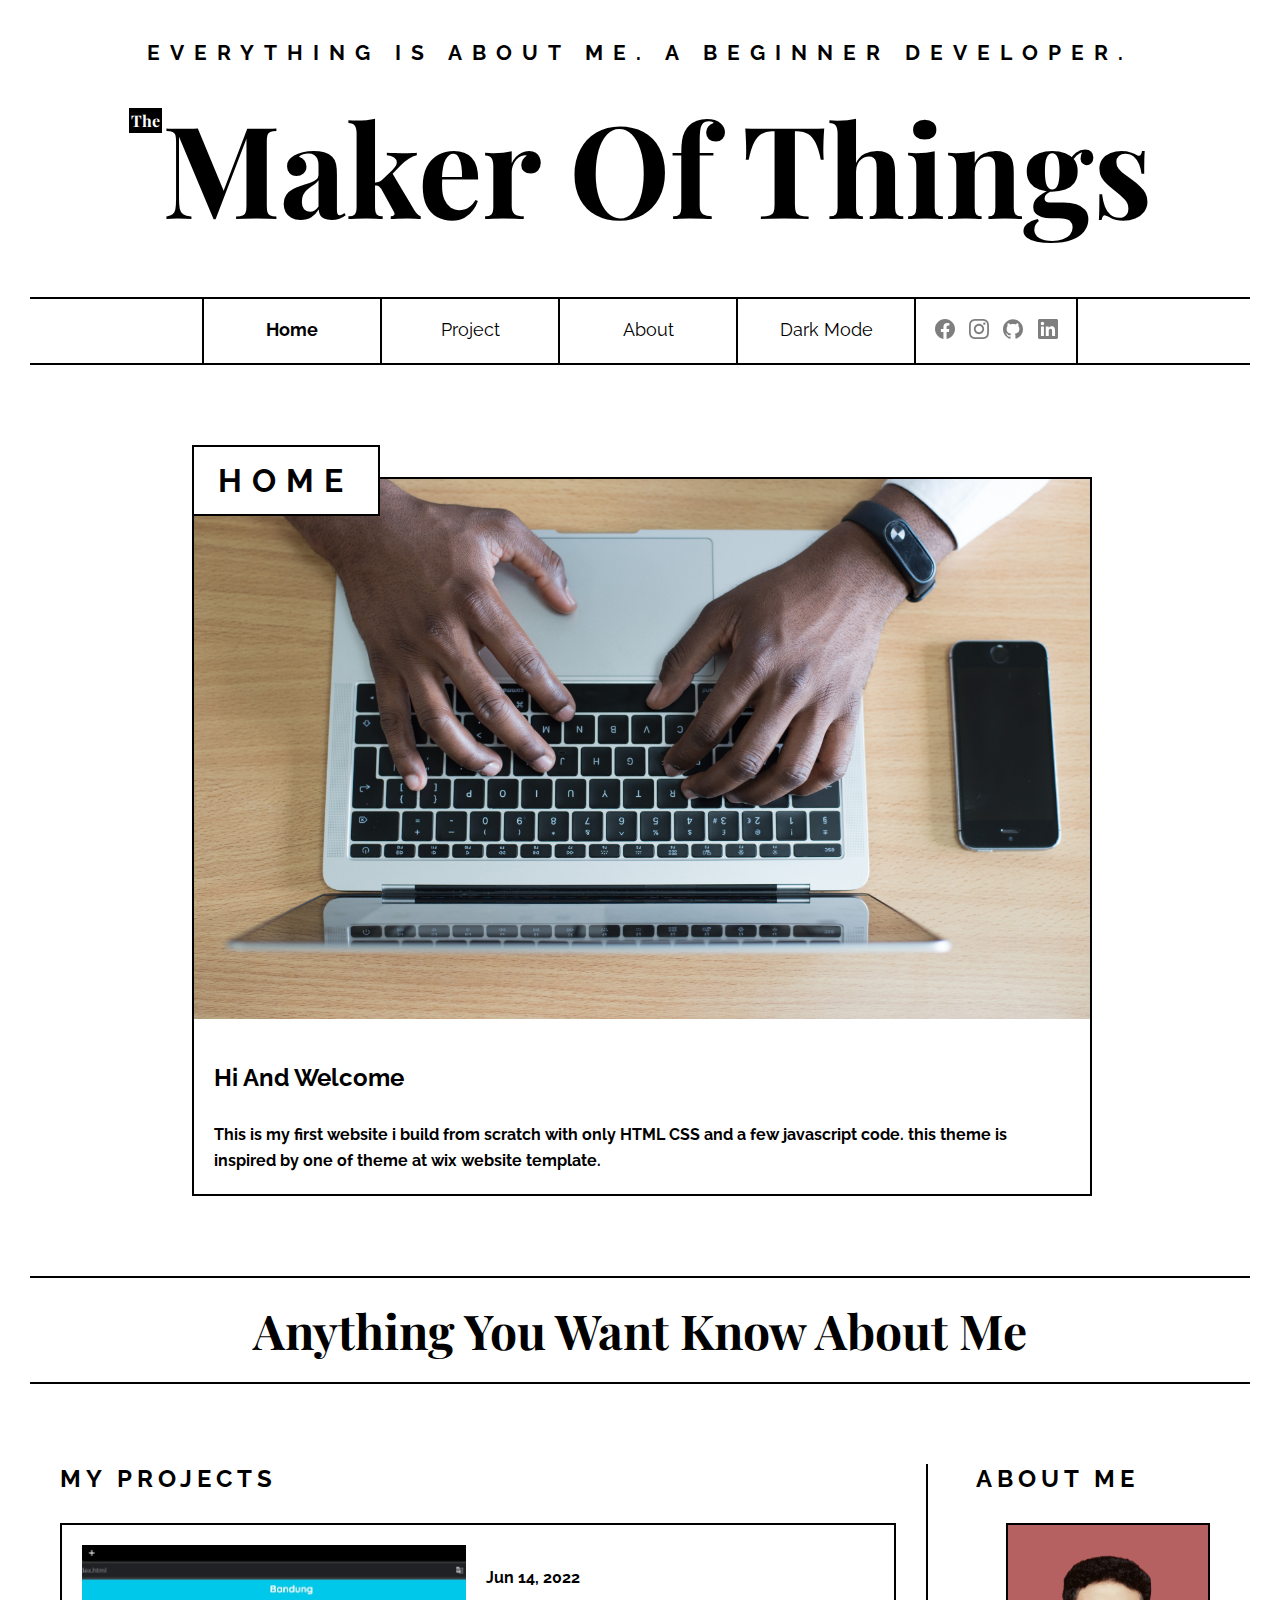
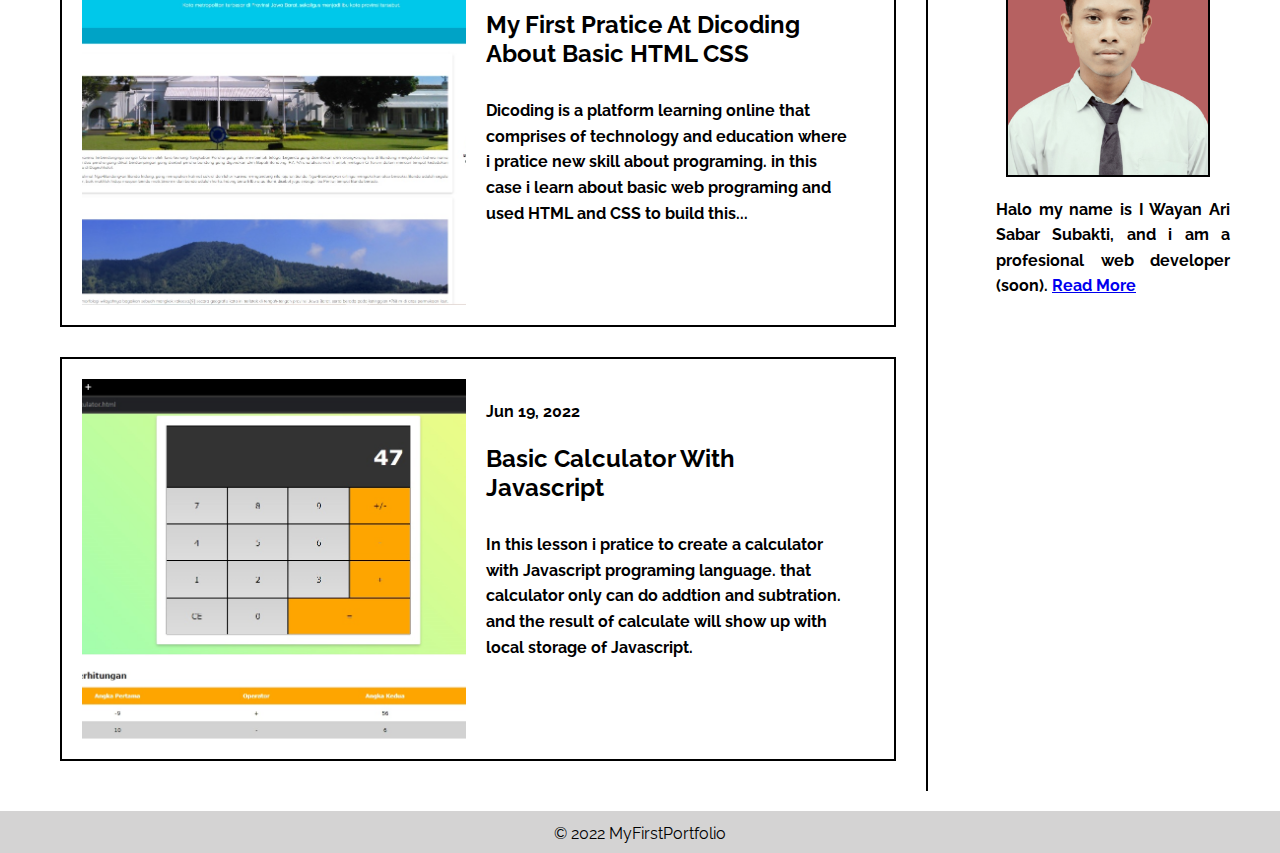
==== commit 93a1e758: "revision" ====
--- a/index.html
+++ b/index.html
@@ -16,22 +16,39 @@
   <body>
     <header>
       <h3>everything is about me. a beginner developer.</h3>
-      <h1><span>the</span> maker of things</h1>
+      
+        
+        <h1><span>the</span>Maker of things</h1>
+      </div>
     </header>
     <nav>
       <ul>
         <li class="border">
-          <a href="#home" class="click active" onclick="openPage('home')"
+          <a
+            href="#home"
+            id="nav-home"
+            class="click active"
+            onclick="openPage('home')"
             >Home</a
           >
         </li>
         <li>
-          <a href="#project" class="click" onclick="openPage('project')"
+          <a
+            href="#project"
+            id="nav-project"
+            class="click"
+            onclick="openPage('project')"
             >Project</a
           >
         </li>
         <li class="border">
-          <a href="#about" class="click" onclick="openPage('about')">About</a>
+          <a
+            href="#about"
+            id="nav-about"
+            class="click"
+            onclick="openPage('about')"
+            >About</a
+          >
         </li>
         <li>
           <a id="dark" href="" class="click">Dark Mode</a>
--- a/style.css
+++ b/style.css
@@ -33,6 +33,7 @@
   --opacity-primary: 1;
   --opacity-hover: 0.5;
 }
+
 body {
   box-sizing: border-box;
   background-color: var(--background);
@@ -58,21 +59,19 @@
 header h1 {
   font-family: var(--font-primary);
   color: var(--color-primary);
-  margin: 20px auto 40px auto;
+  margin: 50px auto 80px auto;
   font-size: 8rem;
   text-transform: capitalize;
-  line-height: 1.6;
-}
-
-h1 span {
-  position: absolute;
+  line-height: 0.8;
+}
+
+header span {
   font-size: medium;
   color: var(--color-span);
   background-color: var(--color-primary);
   text-align: center;
-  top: 40%;
-  left: 10%;
   padding: 2px;
+  vertical-align: top;
 }
 nav {
   text-align: center;
@@ -115,6 +114,7 @@
 li a:hover {
   color: var(--color-hover);
   font-weight: 700;
+  transition: 0.3s ease-in-out;
 }
 
 ul .social-media {
@@ -279,13 +279,10 @@
   width: 200px;
   padding: 0;
   border: var(--border-color);
+  max-height: 250px;
 }
 .box-image .profil {
-  width: 100%;
-  height: auto;
-  margin: 0;
-  object-fit: fill;
-  object-position: center;
+  max-height: 250px;
   background-color: var(--bg-profil);
 }
 
@@ -297,6 +294,14 @@
   font-weight: 700;
   color: var(--color-hover);
 }
+
+/* @media screen and (min-width: 1200px) {
+  body {
+    width: auto;
+    margin: 0 auto;
+  }
+} */
+
 /**============ Project =========== */
 .project-container {
   margin: 80px 30px;
@@ -346,12 +351,13 @@
   padding-bottom: 0;
   bottom: 0;
   border-bottom: var(--border-color);
+  max-height: 310px;
 }
 
 .about-image img {
-  width: 30%;
   bottom: 0;
   margin-bottom: 0;
+  max-height: 310px;
 }
 
 .about-des {
